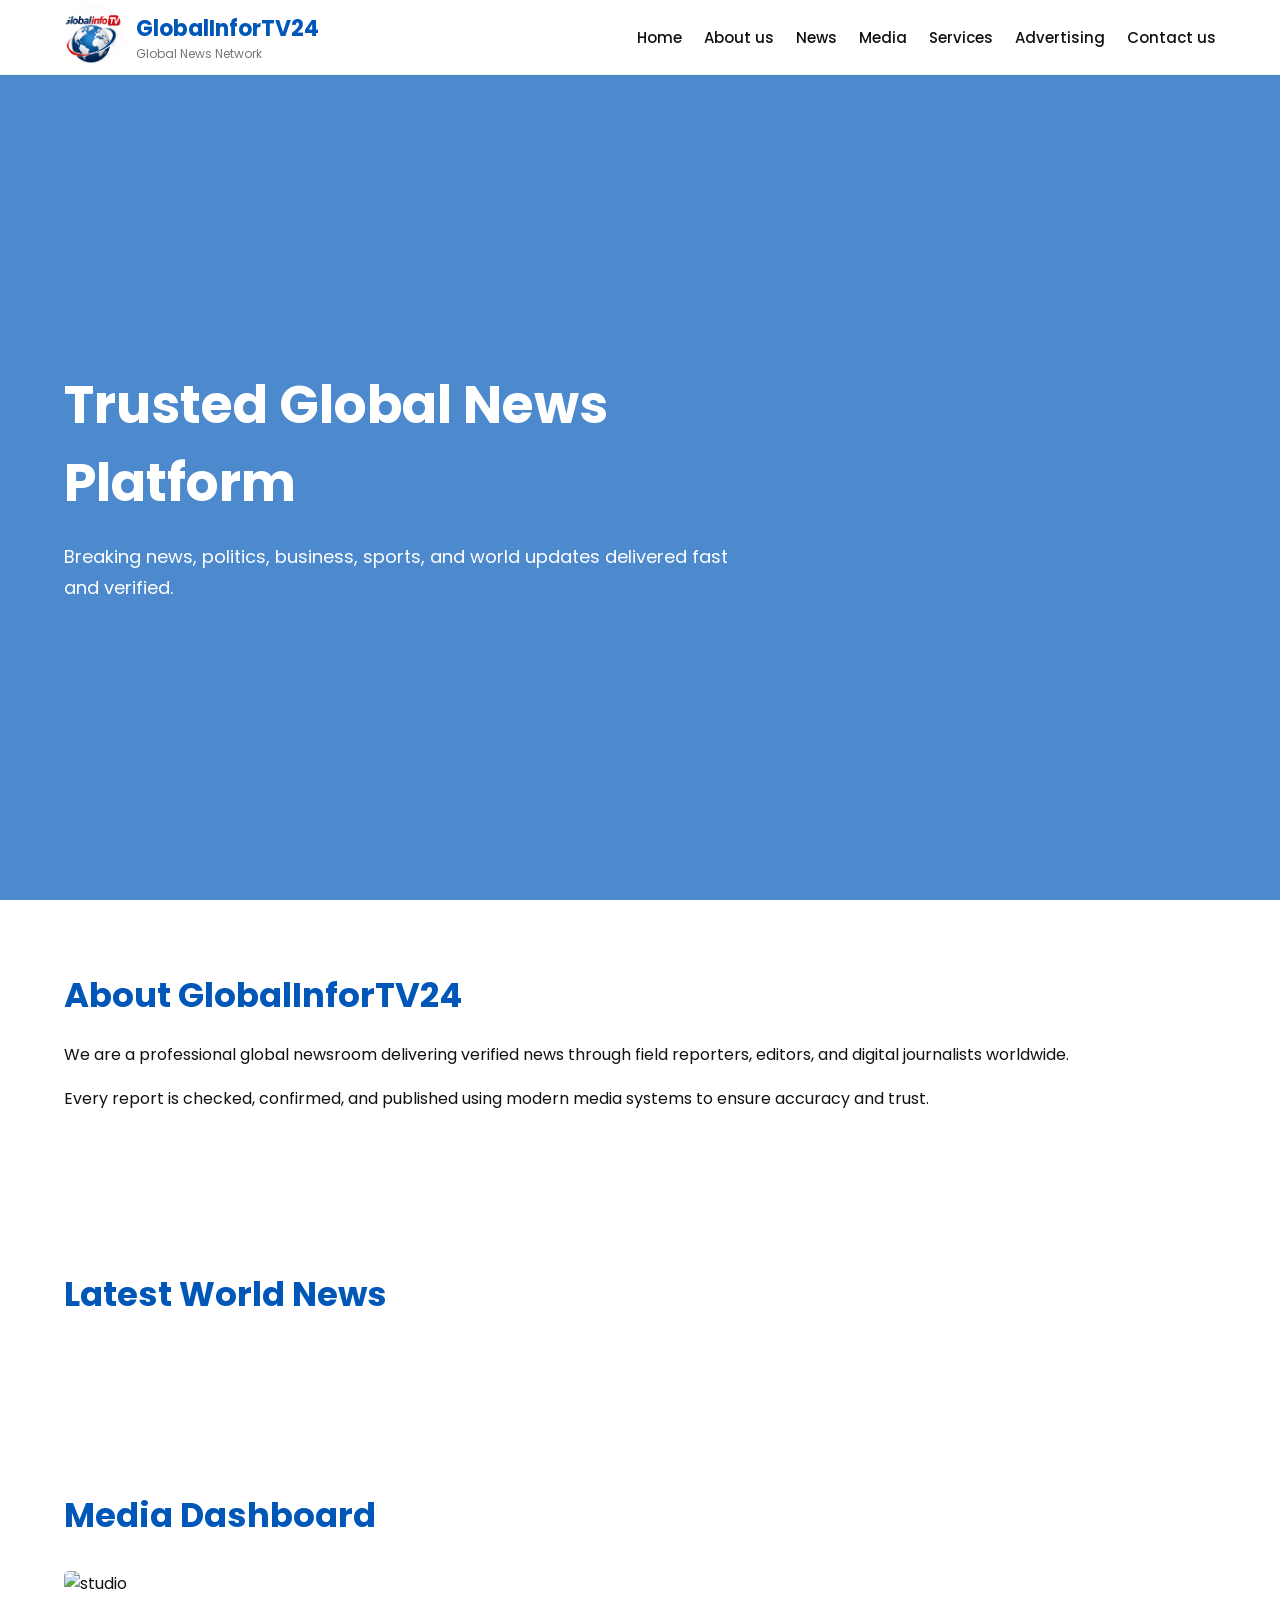
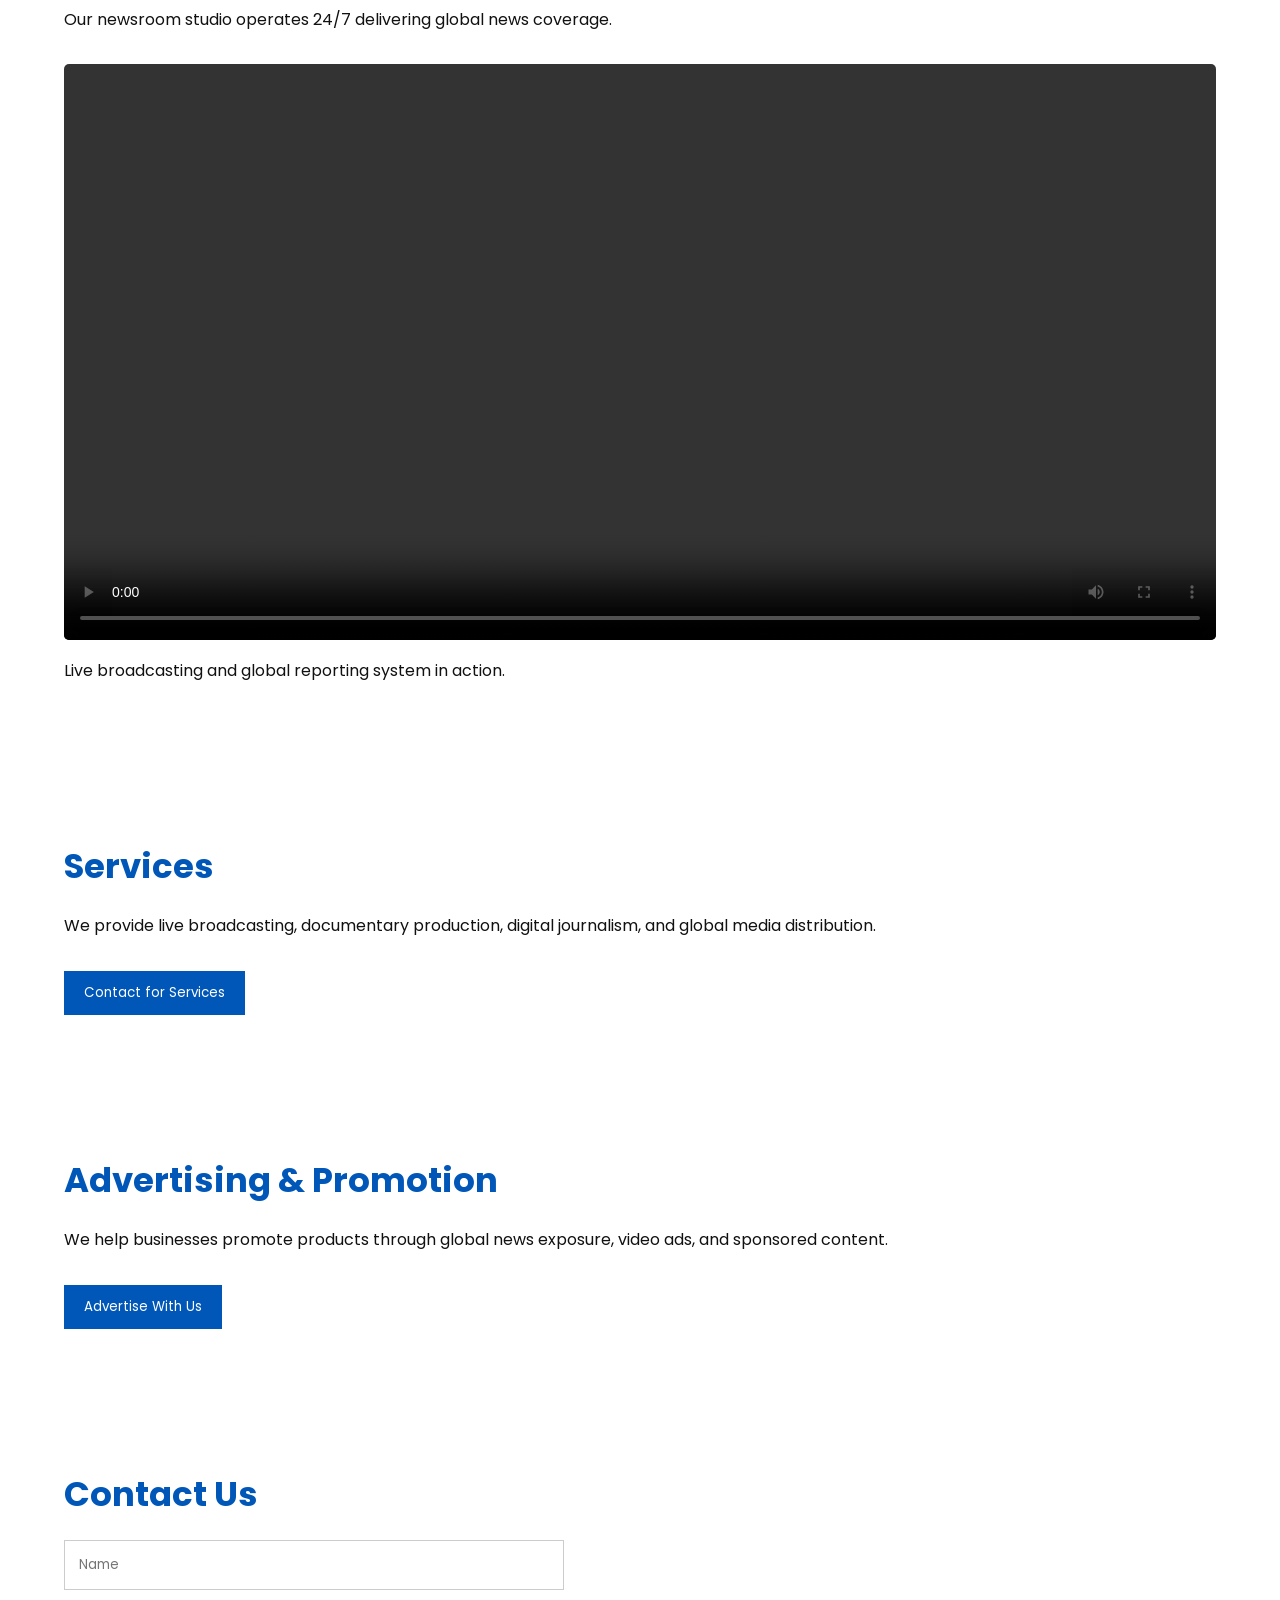
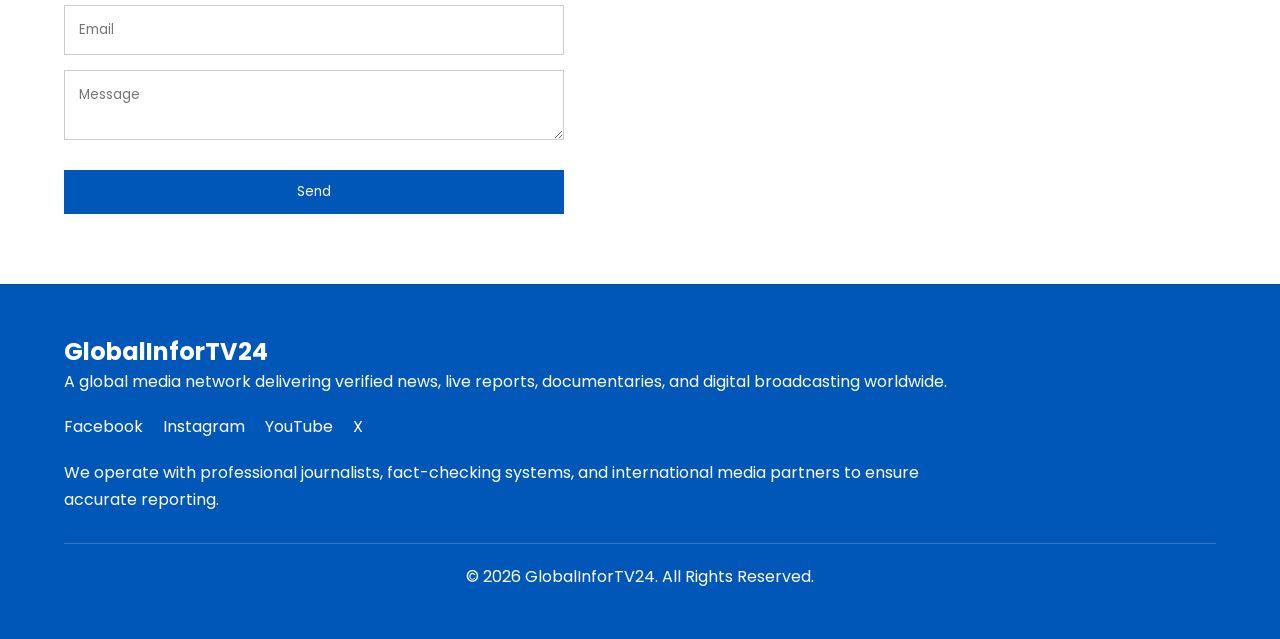
==== index.html @ d9d0fe55 "Update index.html" ====
<!DOCTYPE html>
<html lang="en">
<head>
<meta charset="UTF-8"/>
<meta name="viewport" content="width=device-width, initial-scale=1.0"/>
<title>GlobalInforTV24</title>

<link rel="stylesheet" href="index.css"/>

<link href="https://fonts.googleapis.com/css2?family=Poppins:wght@300;400;500;600;700&display=swap" rel="stylesheet">

<meta property="og:title" content="GlobalInforTV24">
<meta property="og:description" content="Latest world news, politics, business, entertainment and media updates.">
<meta property="og:image" content="https://g7techglob.github.io/Globalinfortv24.com/images/logo1.png">
<meta property="og:url" content="https://g7techglob.github.io/Globalinfortv24.com/">
<meta property="og:type" content="website">

  <!-- Facebook / Open Graph -->
<meta property="og:title" content="GlobalInforTV24">
<meta property="og:description" content="Breaking news, politics, business, sports and world updates delivered fast and verified.">
<meta property="og:image" content="https://g7techglob.github.io/Globalinfortv24/images/logo1.png">
<meta property="og:url" content="https://g7techglob.github.io/Globalinfortv24/">
<meta property="og:type" content="website">

<!-- Recommended for better preview -->
<meta property="og:image:width" content="1200">
<meta property="og:image:height" content="630">

<!-- Twitter Card -->
<meta name="twitter:card" content="summary_large_image">
<meta name="twitter:title" content="GlobalInforTV24">
<meta name="twitter:description" content="Global news network delivering verified updates worldwide.">
<meta name="twitter:image" content="https://g7techglob.github.io/Globalinfortv24/images/logo1.png">
</head>

<body>

<!-- HEADER -->
  <header class="header">

  <!-- LOGO SECTION -->
  <div class="logo-section">

    <a href="index.html">
      <img src="images/logo1.webp" alt="Logo" class="logo-img">
    </a>

    <div>
      <h1>GlobalInforTV24</h1>
      <p>Global News Network</p>
    </div>

  </div>

  <!-- SIDEBAR NAV -->
  <nav class="navbar" id="navbar">
    <a href="index.html">Home</a>
    <a href="about.html">About us</a>
    <a href="news.html">News</a>
    <a href="media.html">Media</a>
    <a href="services.html">Services</a>
    <a href="advert.html">Advertising</a>
    <a href="contact.html">Contact us</a>
  </nav>

  <!-- MENU BUTTON -->
  <div class="menu-btn" id="menu-btn">
    ☰
  </div>

  </header>

<!-- HERO -->
<section class="hero" id="home">
  <div class="hero-text">
    <h2>Trusted Global News Platform</h2>
    <p>Breaking news, politics, business, sports, and world updates delivered fast and verified.</p>
  </div>
</section>

<!-- ABOUT -->
<section class="section" id="about">
  <h2>About GlobalInforTV24</h2>

  <p>
    We are a professional global newsroom delivering verified news through field reporters, editors, and digital journalists worldwide.
  </p>

  <p>
    Every report is checked, confirmed, and published using modern media systems to ensure accuracy and trust.
  </p>
</section>

<!-- NEWS (NO CARDS) -->
<!-- LIVE RSS NEWS -->
<section class="section" id="news">

  <h2>Latest World News</h2>

  <div id="rss-news-container" class="rss-grid"></div>

</section>


<!-- MEDIA (VIDEO + IMAGE DASHBOARD) -->
<section class="section" id="media">
  <h2>Media Dashboard</h2>

  <div class="media-block">
    <img src="https://images.unsplash.com/photo-1495020689067-958852a7765e" alt="studio">
    <p>Our newsroom studio operates 24/7 delivering global news coverage.</p>
  </div>

  <div class="media-block">
    <video controls>
      <source src="https://www.w3schools.com/html/mov_bbb.mp4" type="video/mp4">
    </video>
    <p>Live broadcasting and global reporting system in action.</p>
  </div>

</section>

<!-- SERVICES -->
<section class="section" id="services">
  <h2>Services</h2>

  <p>
    We provide live broadcasting, documentary production, digital journalism, and global media distribution.
  </p>

  <button>Contact for Services</button>
</section>

<!-- ADVERTISING -->
<section class="section" id="ads">
  <h2>Advertising & Promotion</h2>

  <p>
    We help businesses promote products through global news exposure, video ads, and sponsored content.
  </p>

  <button>Advertise With Us</button>
</section>

<!-- CONTACT -->
<section class="section" id="contact">
  <h2>Contact Us</h2>

  <form>
    <input type="text" placeholder="Name" required>
    <input type="email" placeholder="Email" required>
    <textarea placeholder="Message"></textarea>
    <button type="submit">Send</button>
  </form>
</section>

<!-- FOOTER -->
<footer class="footer">

  <div class="footer-content">

    <h2>GlobalInforTV24</h2>

    <p>
      A global media network delivering verified news, live reports, documentaries, and digital broadcasting worldwide.
    </p>

    <div class="social-links">
      <a href="https://www.facebook.com/share/1JtcqqwzTn/">Facebook</a>
      <a href="#">Instagram</a>
      <a href="#">YouTube</a>
      <a href="#">X</a>
    </div>

    <p class="footer-extra">
      We operate with professional journalists, fact-checking systems, and international media partners to ensure accurate reporting.
    </p>

  </div>

  <div class="footer-bottom">
    <p>© 2026 GlobalInforTV24. All Rights Reserved.</p>
  </div>

</footer>

<script src="index.js"></script>
</body>
</html>
---- index.css ----
*{
  margin:0;
  padding:0;
  box-sizing:border-box;
  font-family:Poppins,sans-serif;
}

html{
  scroll-behavior:smooth;
}

body{
  width:100%;
  overflow-x:hidden;
  background:#fff;
  color:#111;
}

/* ================= HEADER ================= */

.header{
  position:fixed;
  top:0;
  left:0;
  width:100%;
  height:75px;
  background:#fff;
  display:flex;
  justify-content:space-between;
  align-items:center;
  padding:0 5%;
  border-bottom:1px solid #eee;
  z-index:10000;
}

/* LOGO */

.logo-section{
  display:flex;
  align-items:center;
  gap:10px;
}
.logo-section{
  display:flex;
  align-items:center;
  gap:12px;
}

.logo-img{
  width:60px;
  height:60px;
  border-radius:50%;
  object-fit:cover;
}

.logo{
  width:42px;
  height:42px;
  background:#0057b8;
  color:#fff;
  display:flex;
  align-items:center;
  justify-content:center;
  border-radius:50%;
  font-weight:700;
  font-size:20px;
}

.logo-section h1{
  font-size:22px;
  color:#0057b8;
}

.logo-section p{
  font-size:12px;
  color:#777;
}

/* ================= DESKTOP NAV ================= */

.navbar{
  display:flex;
  align-items:center;
  gap:22px;
}

.navbar a{
  text-decoration:none;
  color:#111;
  font-size:15px;
  font-weight:500;
  transition:0.3s;
}

.navbar a:hover{
  color:#0057b8;
}

/* ================= MENU BUTTON ================= */

.menu-btn{
  display:none;
  font-size:28px;
  cursor:pointer;
  color:#111;
  z-index:11000;
  user-select:none;
}

/* ================= HERO ================= */

.hero{
  width:100%;
  min-height:100vh;
  padding:130px 5% 60px;
  background:
  linear-gradient(rgba(0,87,184,0.7), rgba(0,87,184,0.7)),
  url("https://images.unsplash.com/photo-1495020689067-958852a7765e?q=80&w=1600&auto=format&fit=crop");

  background-size:cover;
  background-position:center;
  display:flex;
  align-items:center;
  color:#fff;
}

.hero-text{
  max-width:700px;
}

.hero h2{
  font-size:52px;
  margin-bottom:20px;
}

.hero p{
  font-size:18px;
  line-height:1.7;
}

/* ================= SECTIONS ================= */

.section{
  padding:70px 5%;
}

.section h2{
  font-size:34px;
  margin-bottom:20px;
  color:#0057b8;
}

.section p{
  line-height:1.8;
  margin-bottom:15px;
}

/* ================= NEWS ================= */

.news-item{
  display:flex;
  gap:25px;
  margin-top:30px;
  align-items:center;
}

.news-item img{
  width:320px;
  height:200px;
  object-fit:cover;
}

/* ================= MEDIA ================= */

.media-block{
  margin-top:30px;
}

.media-block img,
.media-block video{
  width:100%;
  border-radius:5px;
}

.media-block p{
  margin-top:10px;
}

/* ================= BUTTONS ================= */

button{
  padding:12px 20px;
  background:#0057b8;
  color:#fff;
  border:none;
  cursor:pointer;
  margin-top:15px;
}

/* ================= FORM ================= */

form{
  display:flex;
  flex-direction:column;
  gap:15px;
  max-width:500px;
}

input,
textarea{
  padding:14px;
  border:1px solid #ccc;
  outline:none;
  width:100%;
}

/* ================= FOOTER ================= */

.footer{
  background:#0057b8;
  color:#fff;
  padding:50px 5%;
}

.footer-content{
  max-width:900px;
}

.social-links{
  display:flex;
  gap:20px;
  margin:20px 0;
}

.social-links a{
  color:#fff;
  text-decoration:none;
}

.footer-extra{
  margin-top:15px;
  line-height:1.7;
}

.footer-bottom{
  margin-top:30px;
  padding-top:20px;
  border-top:1px solid rgba(255,255,255,0.2);
  text-align:center;
}

/* ================= MOBILE ================= */

@media(max-width:900px){

  /* SHOW 3 LINE BUTTON */
  .menu-btn{
    display:block;
  }

  /* MOBILE NAVBAR */
  .navbar{
    position:fixed;
    top:0;
    right:-260px;
    width:240px;
    height:100vh;
    background:#fff;
    flex-direction:column;
    align-items:flex-start;
    padding:90px 25px;
    gap:20px;
    transition:0.3s;
    box-shadow:-5px 0 15px rgba(0,0,0,0.08);
  }

  .navbar.active{
    right:0;
  }

  .news-item{
    flex-direction:column;
    align-items:flex-start;
  }

  .news-item img{
    width:100%;
    height:auto;
  }

  .hero h2{
    font-size:32px;
  }

  .hero p{
    font-size:16px;
  }

  .logo-section h1{
    font-size:17px;
  }

}

/* EXTRA SMALL */

@media(max-width:500px){

  .header{
    padding:0 4%;
  }

  .hero{
    padding-top:110px;
  }

  .hero h2{
    font-size:28px;
  }

  .section h2{
    font-size:26px;
  }

}
/* =========================
   LIVE RSS NEWS
========================= */

.rss-grid{
  display:grid;
  grid-template-columns:repeat(auto-fit,minmax(300px,1fr));
  gap:20px;
  margin-top:30px;
}

.rss-card{
  background:#fff;
  border-radius:12px;
  overflow:hidden;
  box-shadow:0 4px 12px rgba(0,0,0,0.1);
  transition:0.3s;
}

.rss-card:hover{
  transform:translateY(-5px);
}

.rss-card img{
  width:100%;
  height:200px;
  object-fit:cover;
}

.rss-content{
  padding:15px;
}

.rss-content h3{
  font-size:18px;
  margin-bottom:10px;
  color:#111;
}

.rss-content p{
  font-size:14px;
  color:#555;
  line-height:1.5;
}

.rss-content a{
  display:inline-block;
  margin-top:12px;
  padding:10px 18px;
  background:#0057b8;
  color:#fff;
  text-decoration:none;
  border-radius:6px;
}
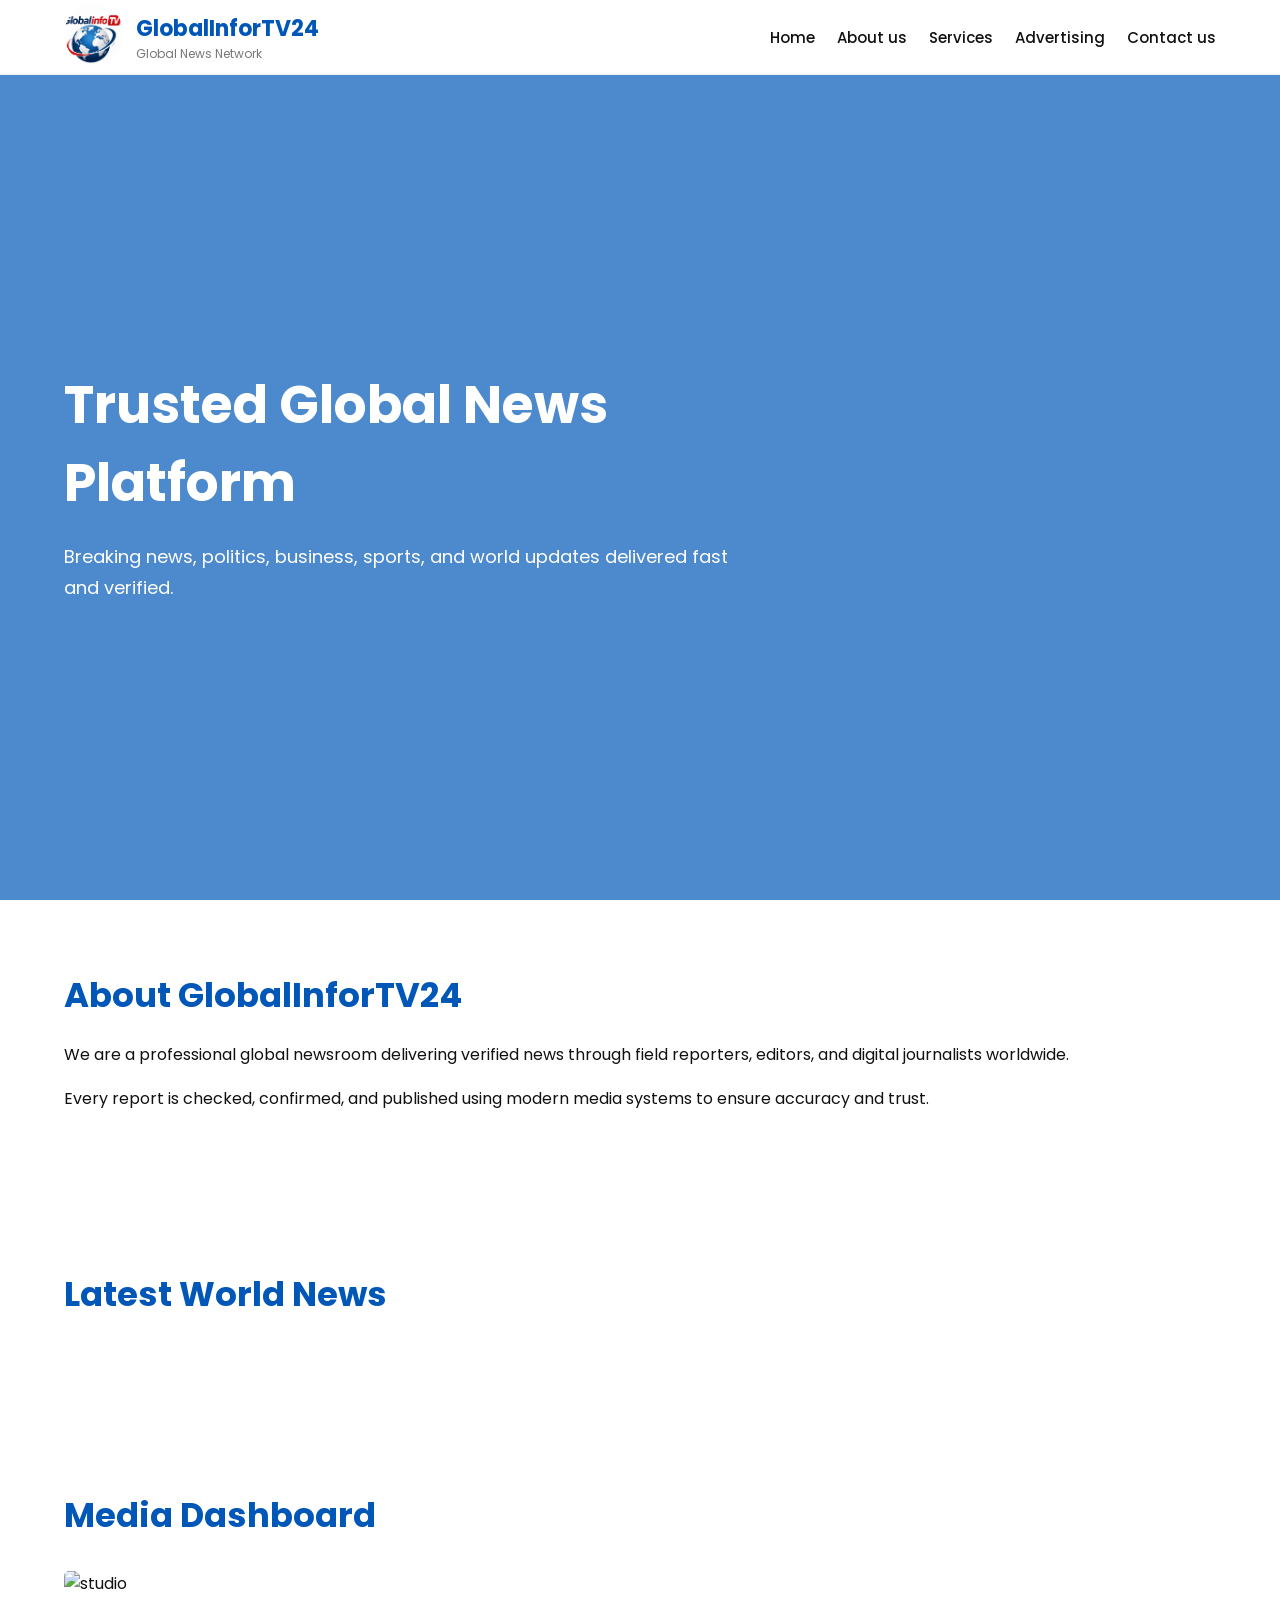
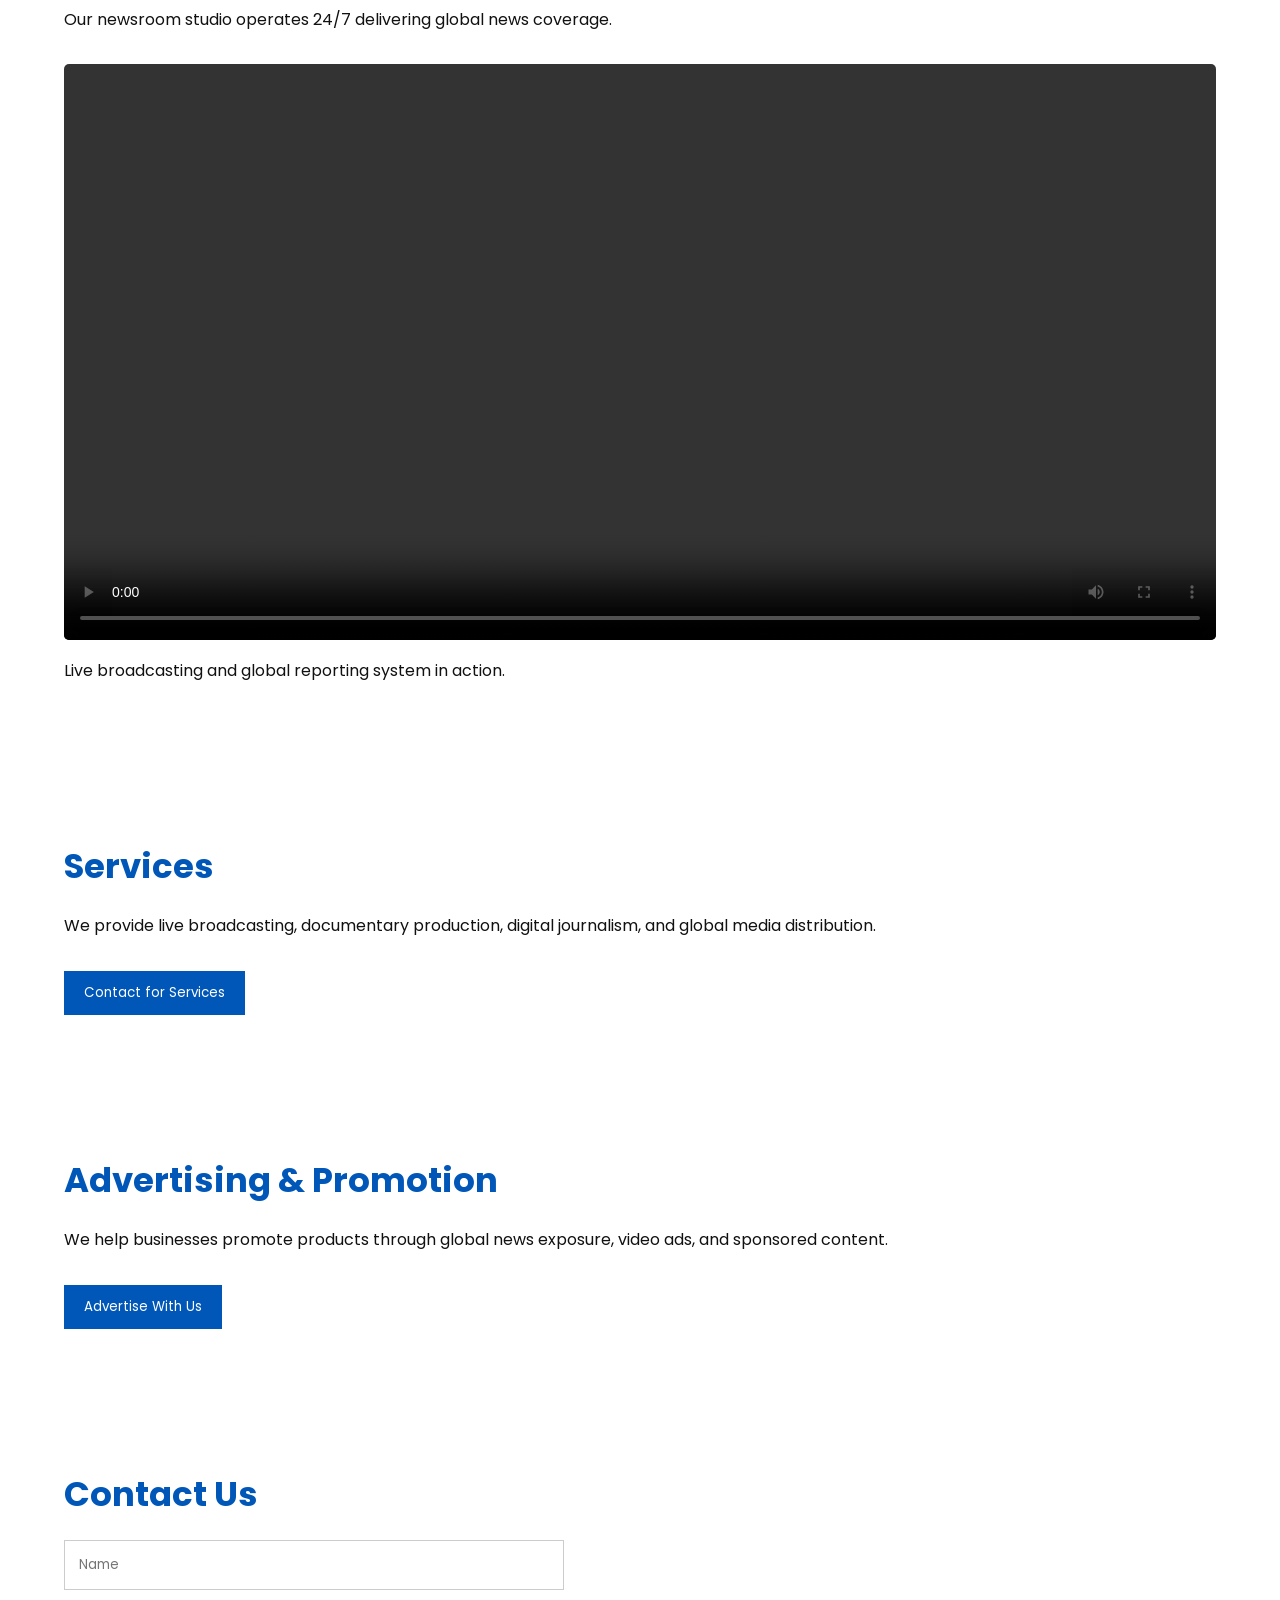
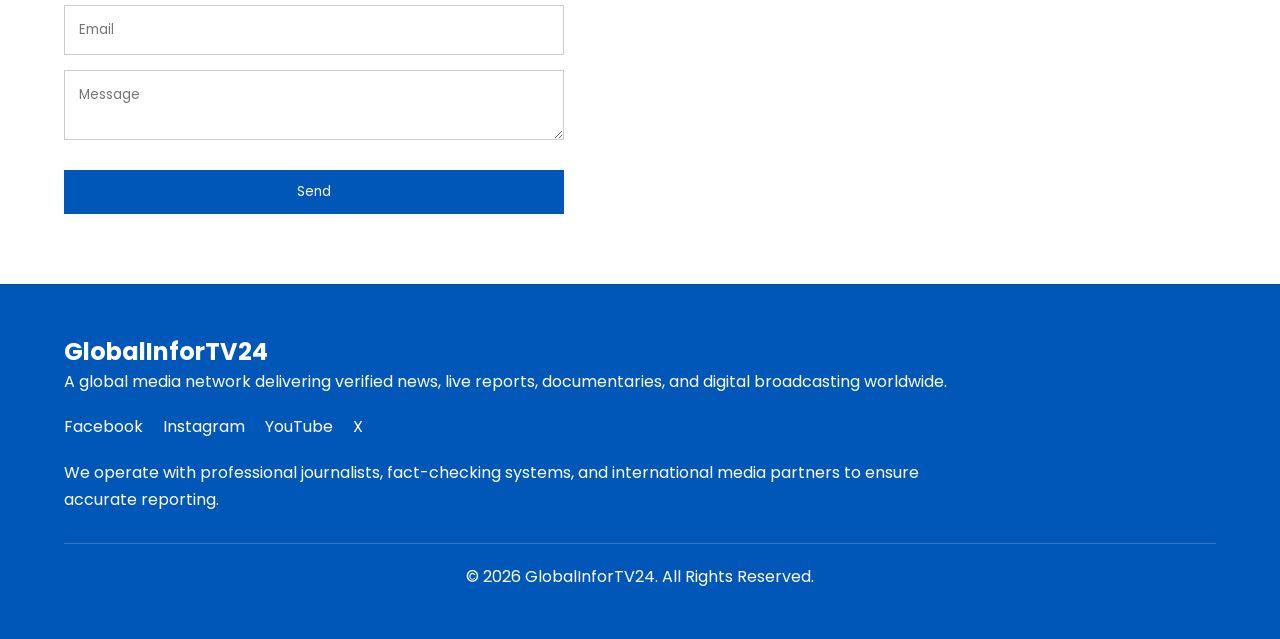
==== commit e30917c0: "Update index.html" ====
--- a/index.html
+++ b/index.html
@@ -31,6 +31,9 @@
 <meta name="twitter:title" content="GlobalInforTV24">
 <meta name="twitter:description" content="Global news network delivering verified updates worldwide.">
 <meta name="twitter:image" content="https://g7techglob.github.io/Globalinfortv24/images/logo1.png">
+
+  <meta http-equiv="Cache-Control" content="no-cache">
+
 </head>
 
 <body>
@@ -56,8 +59,8 @@
   <nav class="navbar" id="navbar">
     <a href="index.html">Home</a>
     <a href="about.html">About us</a>
-    <a href="news.html">News</a>
-    <a href="media.html">Media</a>
+    
+  
     <a href="services.html">Services</a>
     <a href="advert.html">Advertising</a>
     <a href="contact.html">Contact us</a>
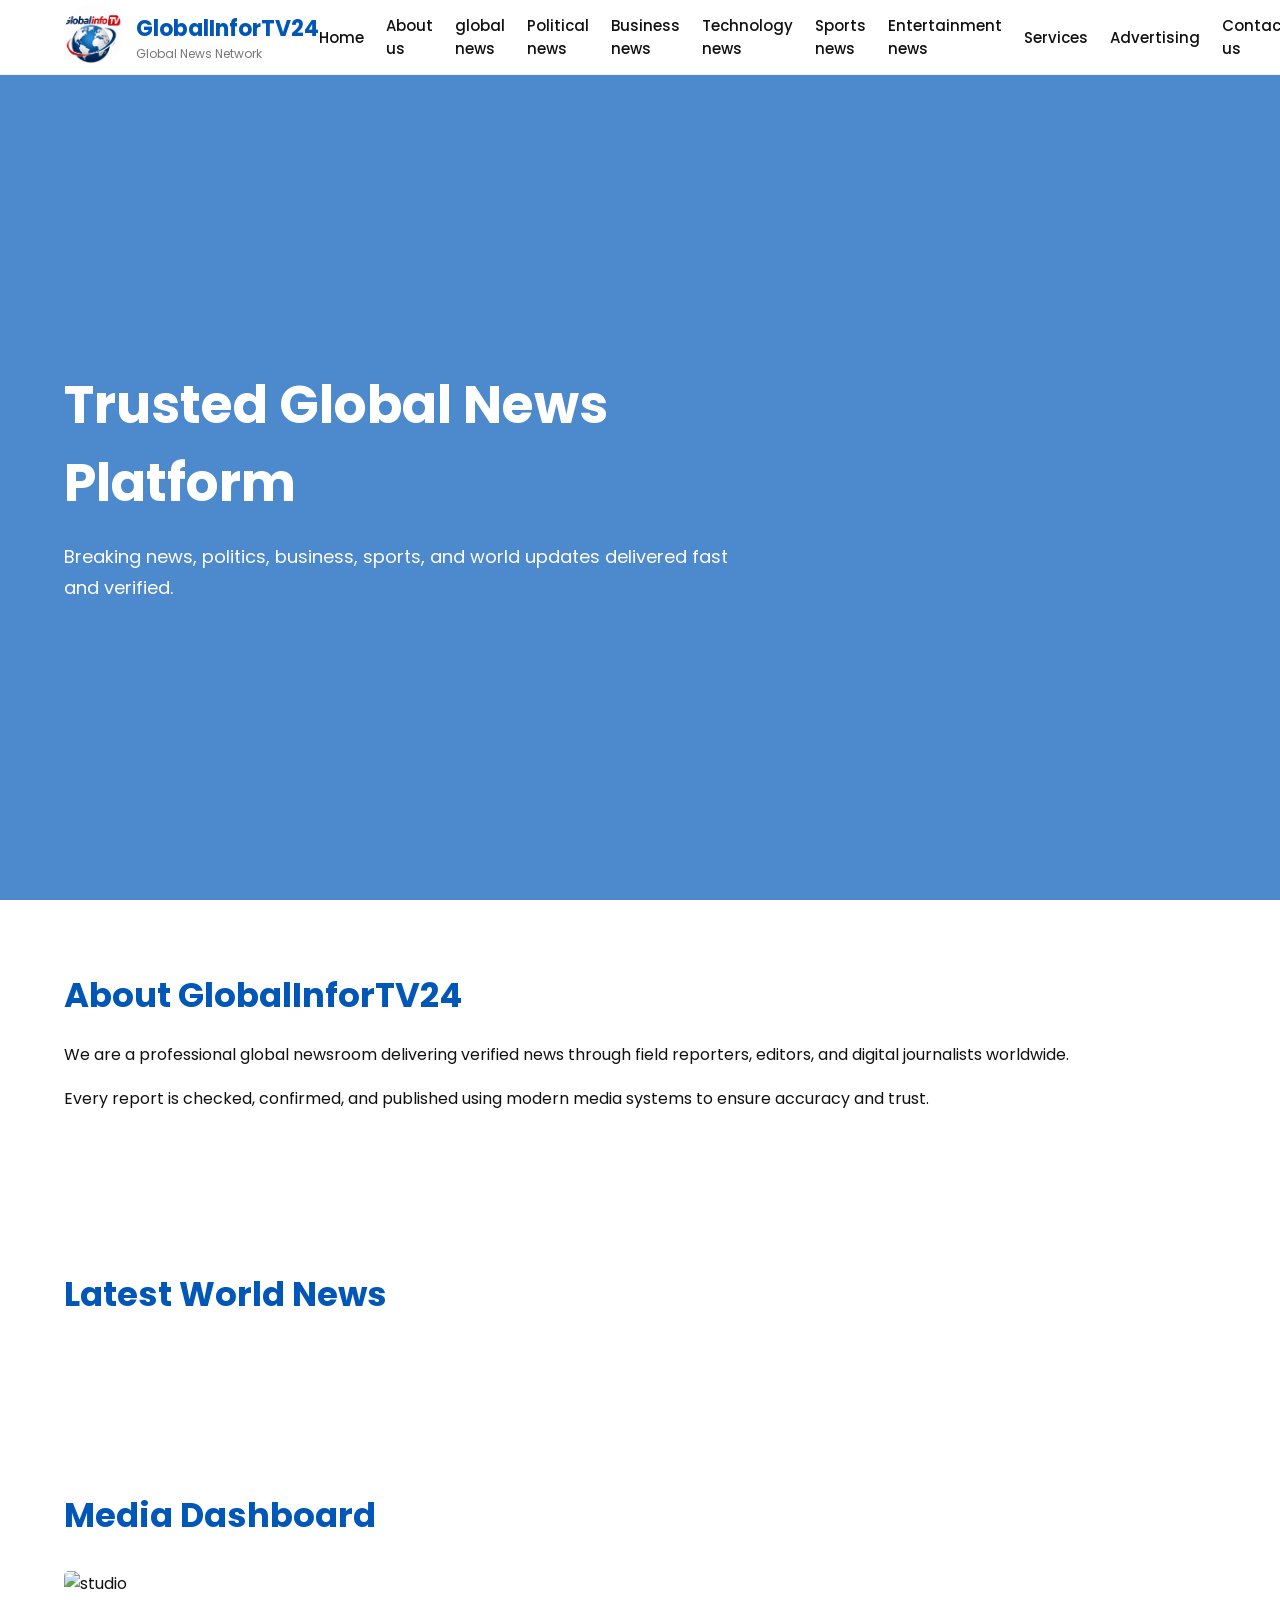
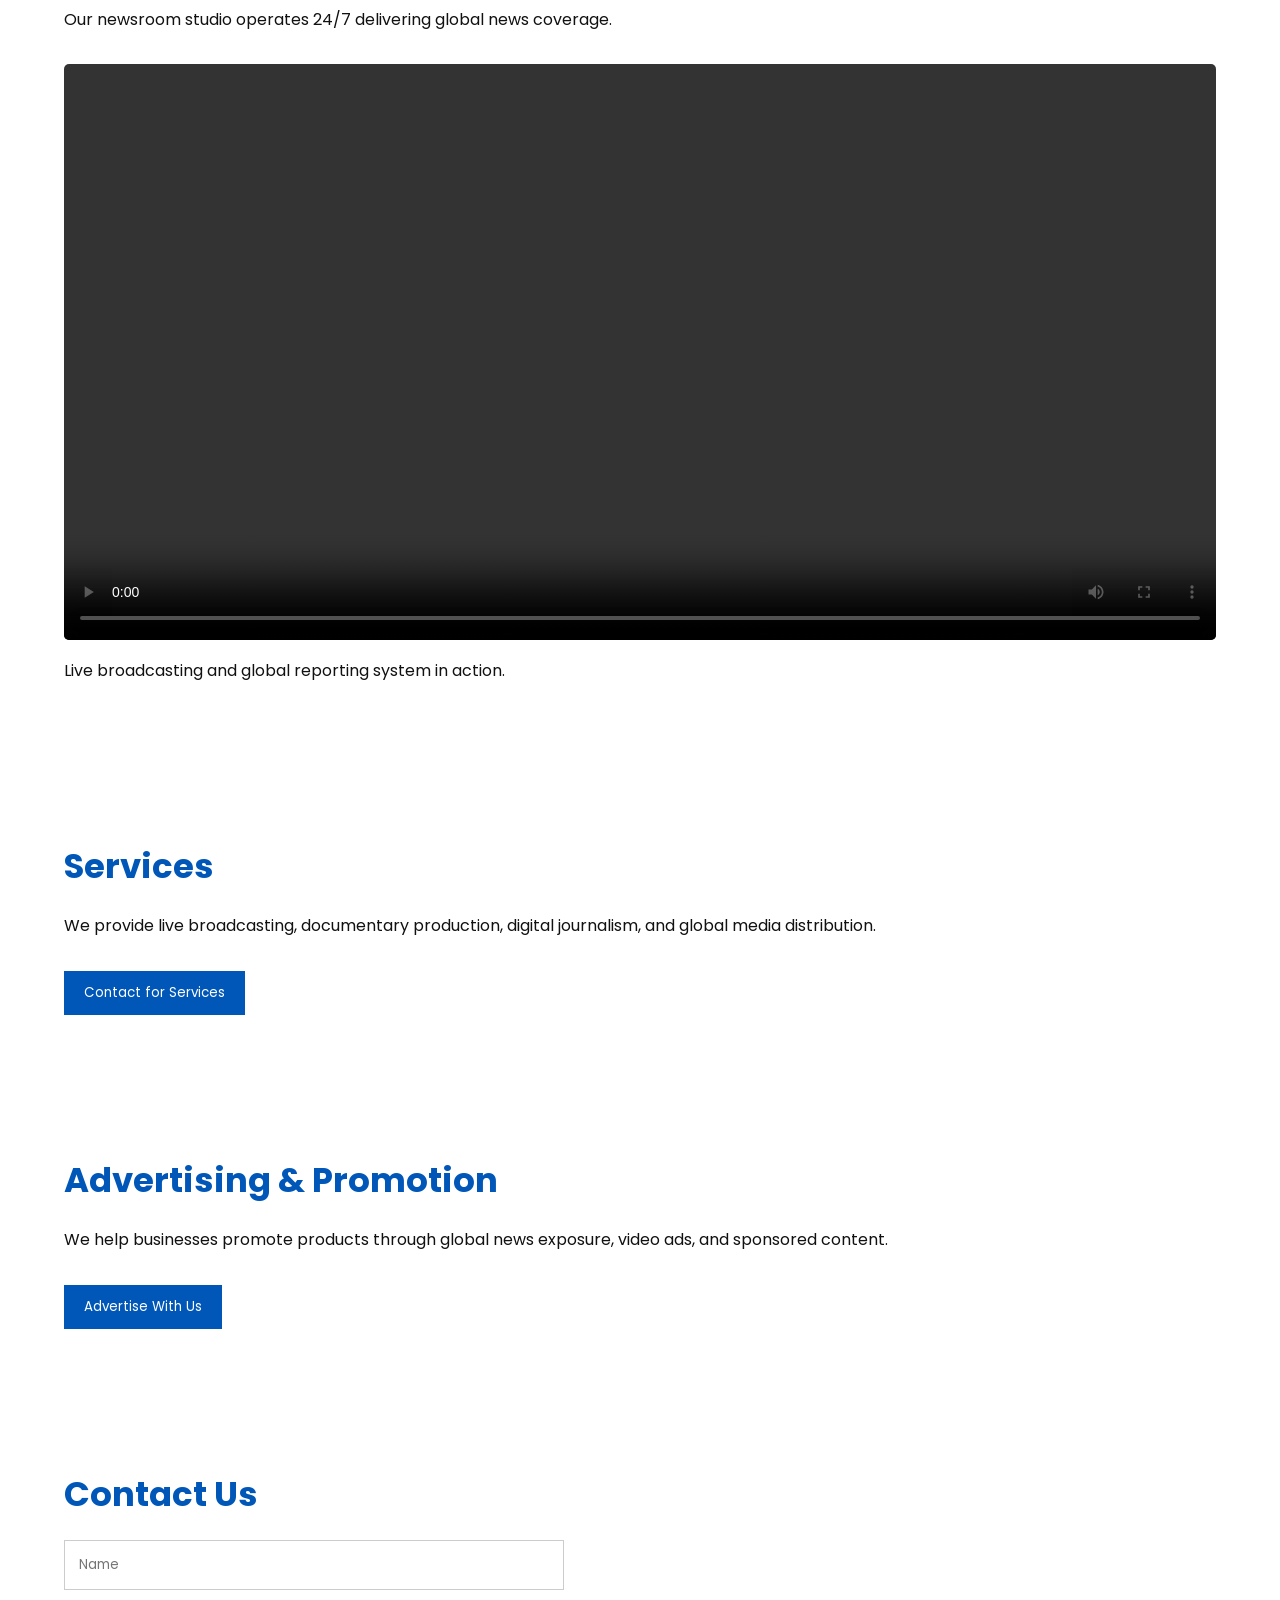
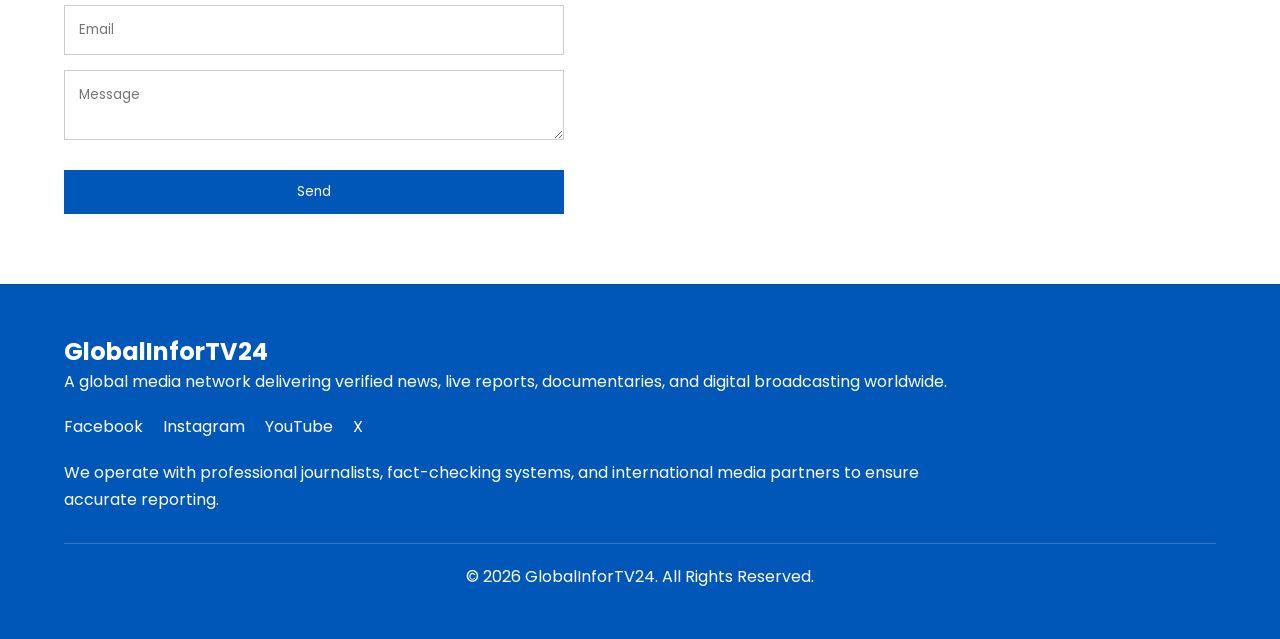
==== commit bae7dcc2: "Update index.html" ====
--- a/index.html
+++ b/index.html
@@ -59,7 +59,12 @@
   <nav class="navbar" id="navbar">
     <a href="index.html">Home</a>
     <a href="about.html">About us</a>
-    
+    <a href="world.html">global news</a>
+      <a href="politics.html">Political news</a>
+      <a href="business.html">Business news</a>
+      <a href="technology.html">Technology news</a>
+      <a href="sport.html">Sports news</a>
+      <a href="entertainment.html">Entertainment news</a>
   
     <a href="services.html">Services</a>
     <a href="advert.html">Advertising</a>
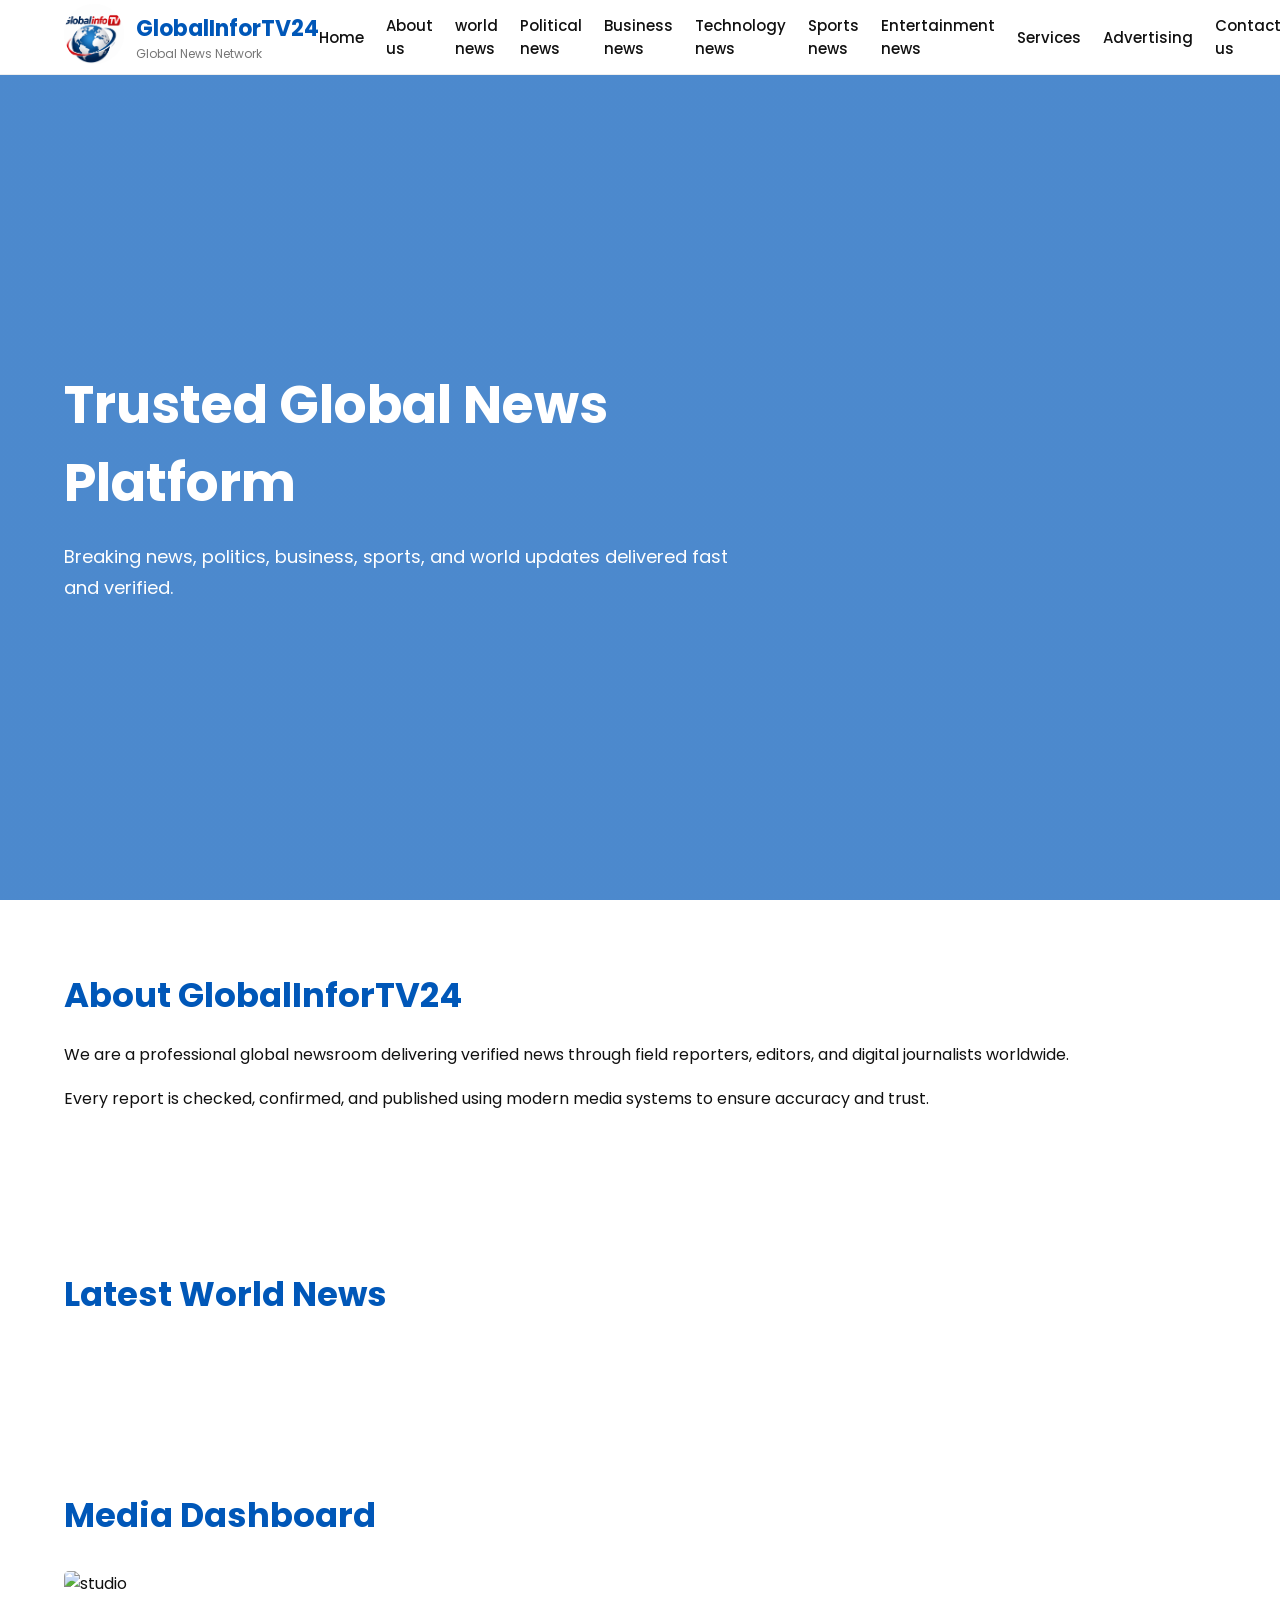
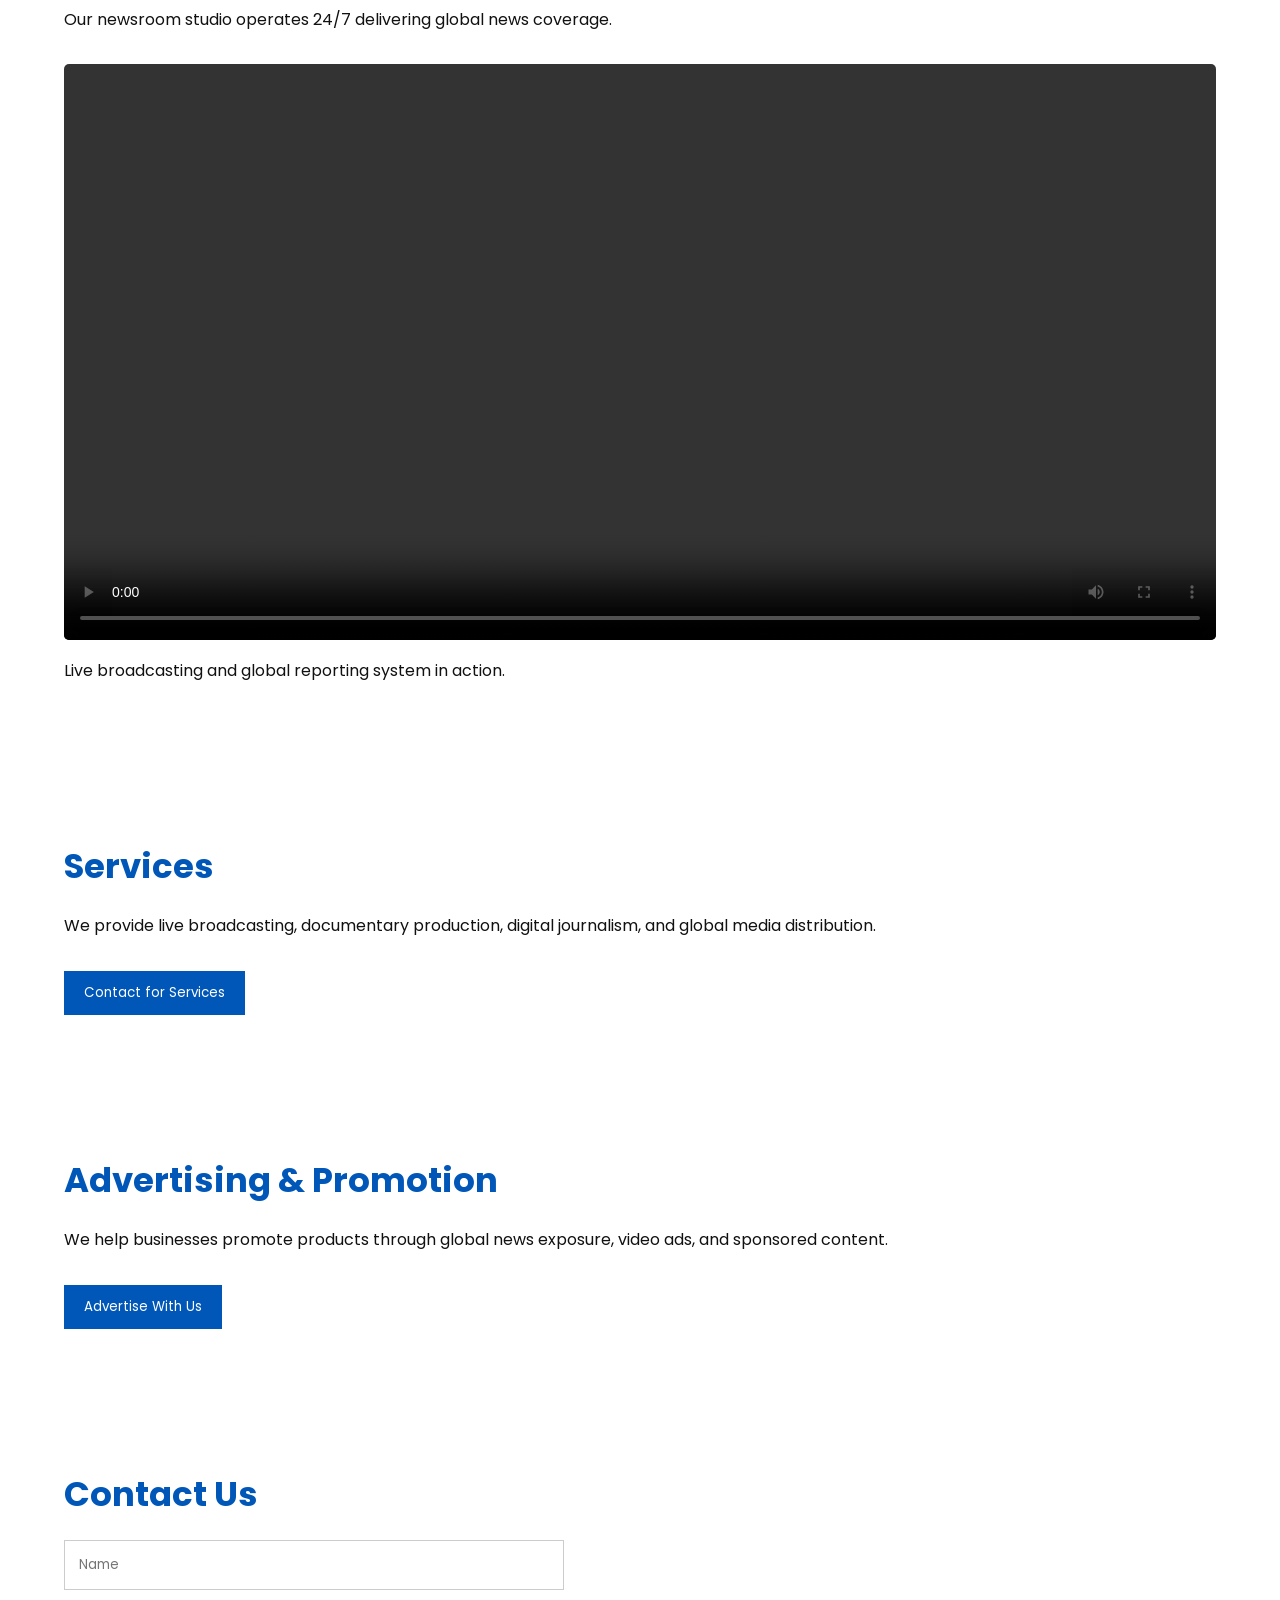
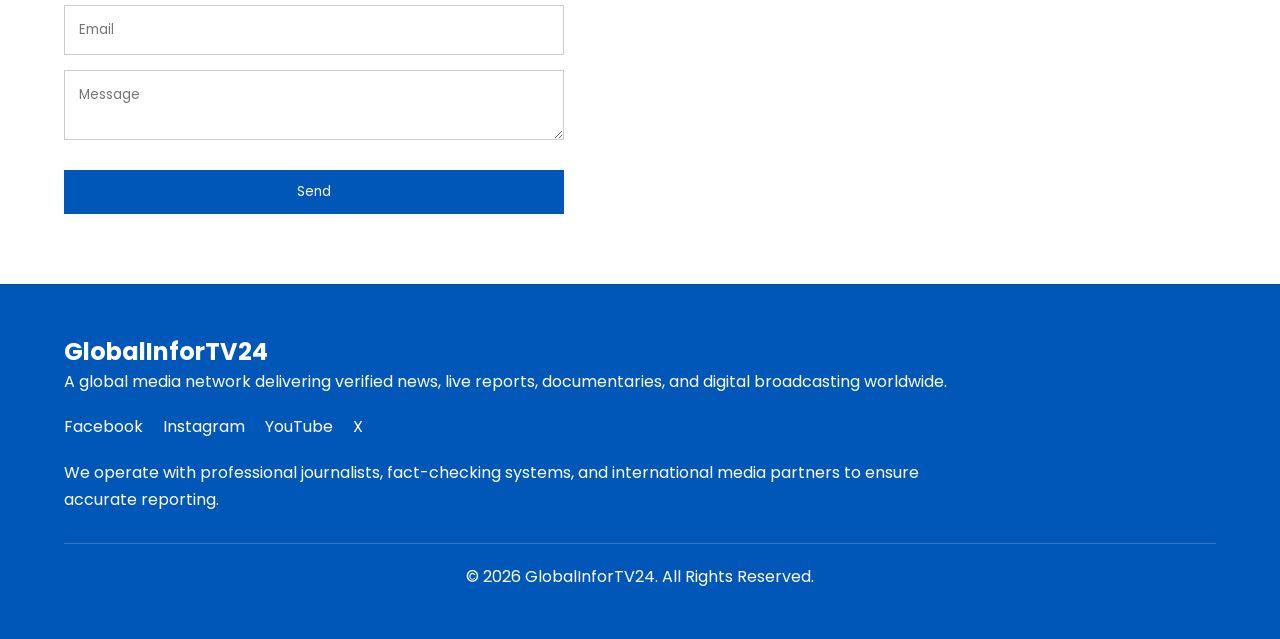
==== commit 37b2c1ce: "Update index.html" ====
--- a/index.html
+++ b/index.html
@@ -59,7 +59,7 @@
   <nav class="navbar" id="navbar">
     <a href="index.html">Home</a>
     <a href="about.html">About us</a>
-    <a href="world.html">global news</a>
+    <a href="world.html">world news</a>
       <a href="politics.html">Political news</a>
       <a href="business.html">Business news</a>
       <a href="technology.html">Technology news</a>
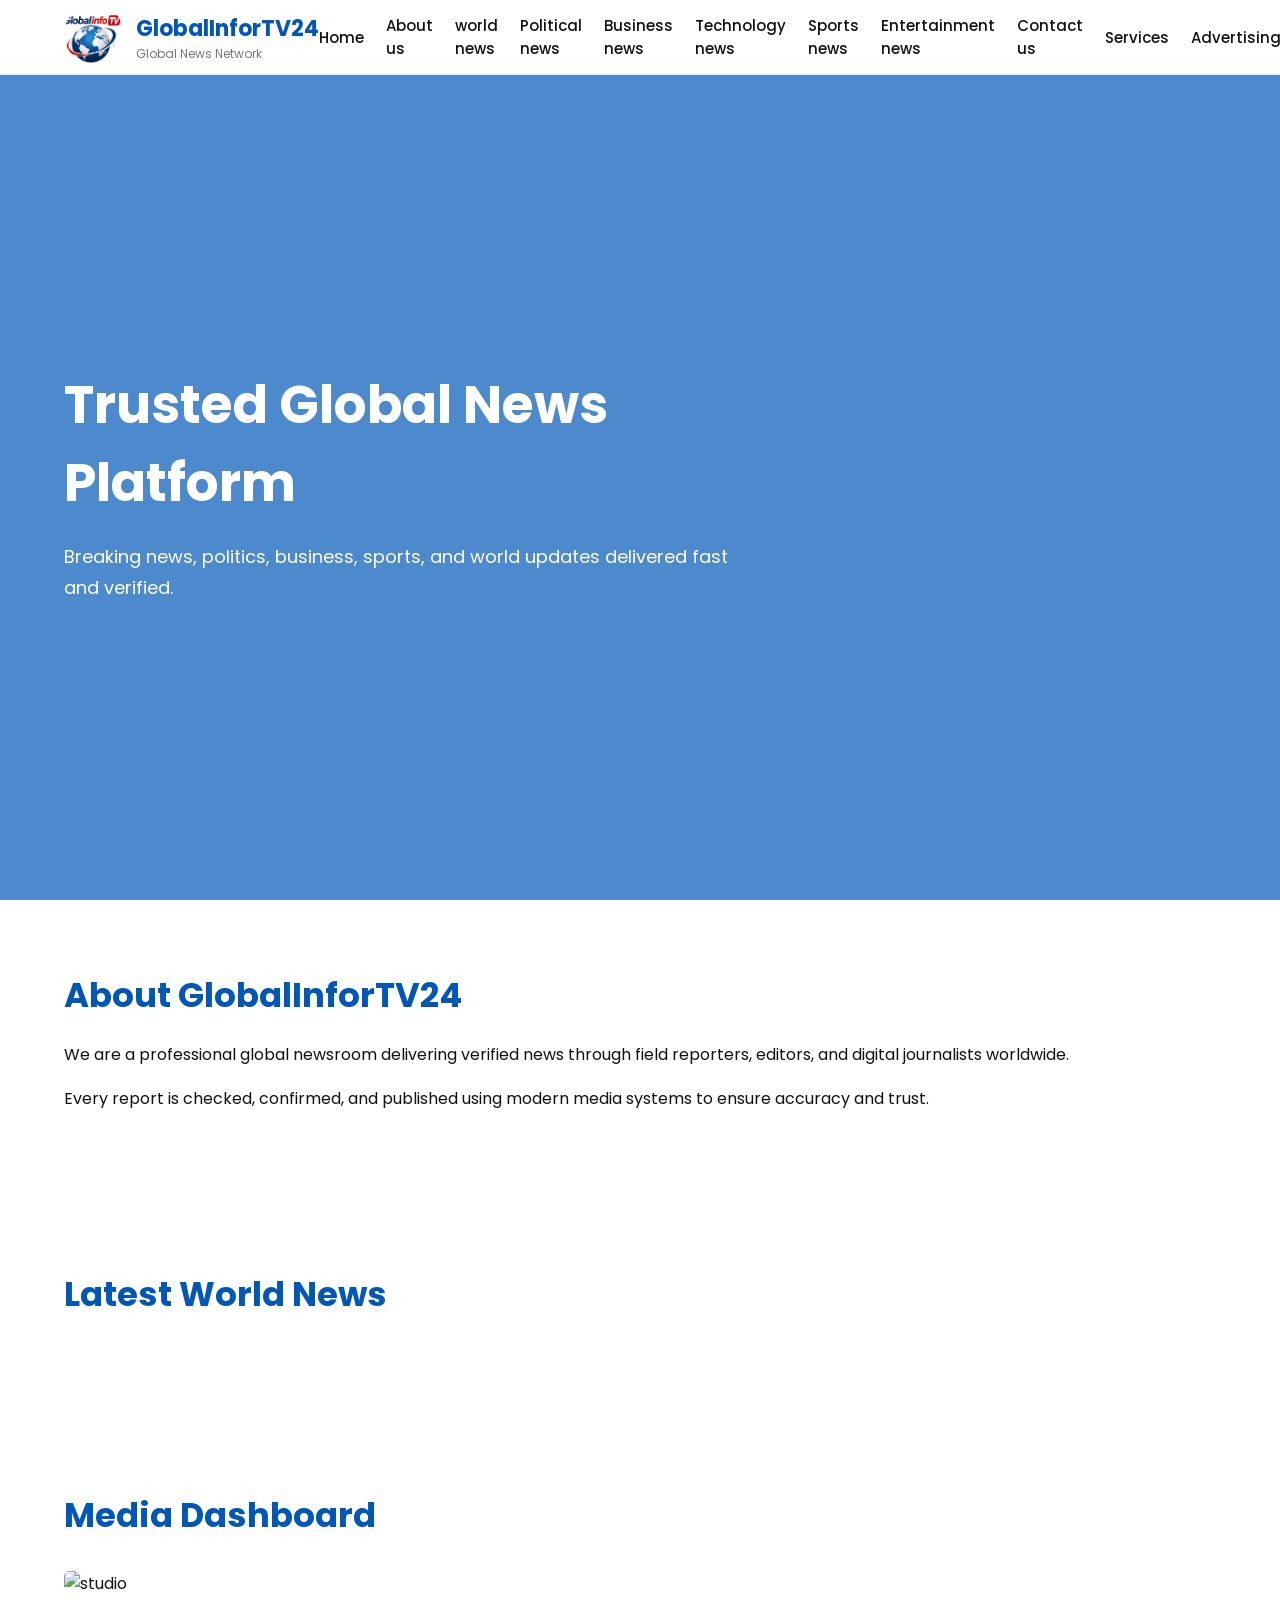
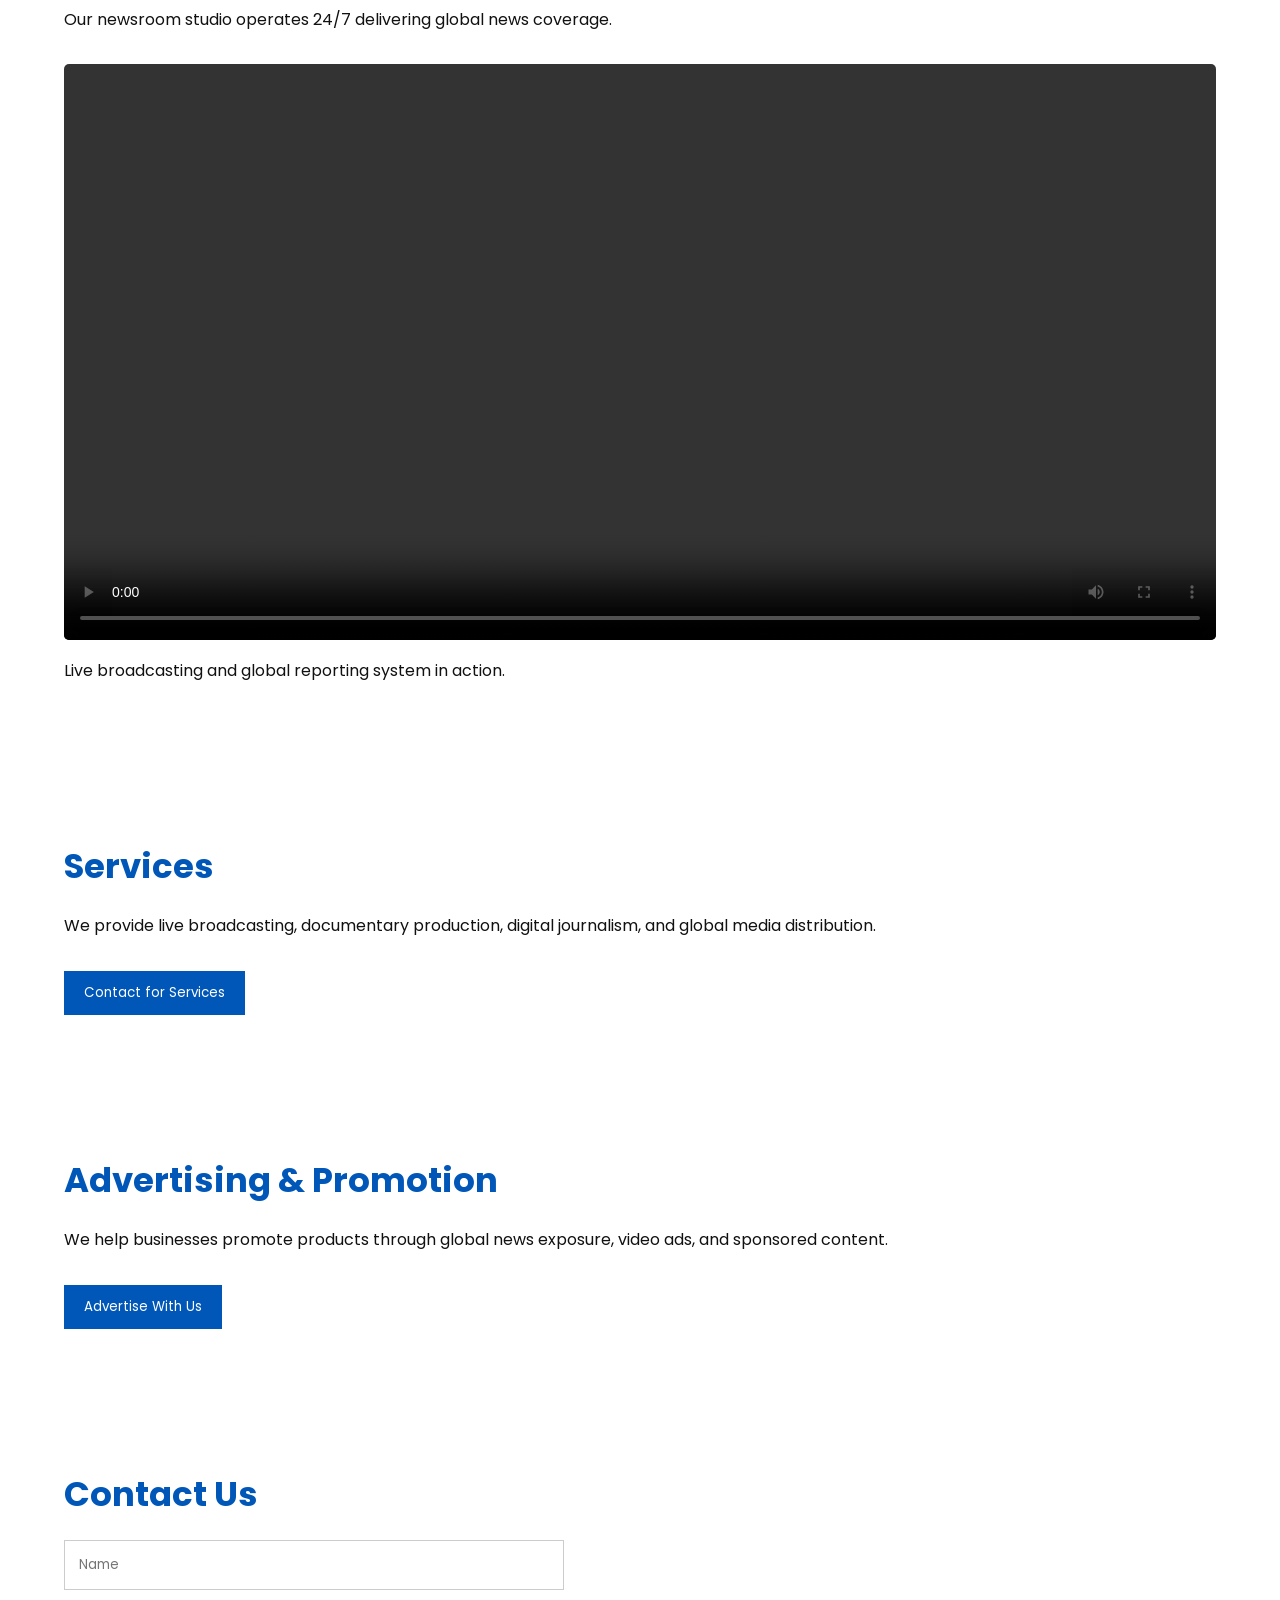
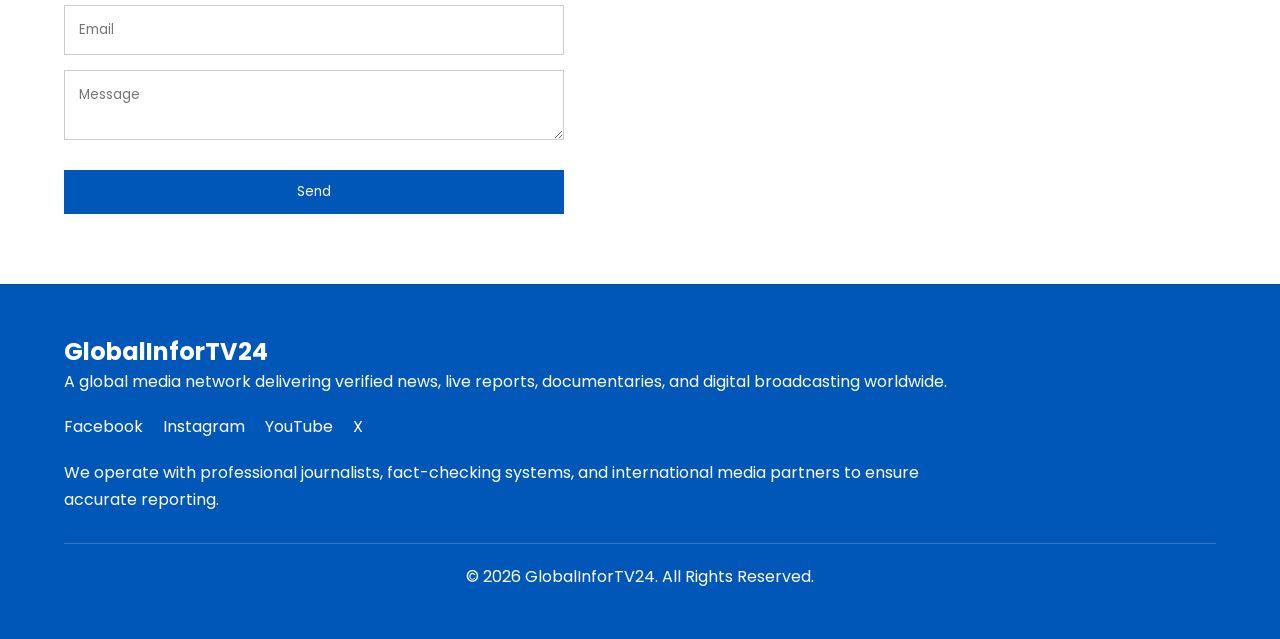
==== commit 5c008c7f: "Update index.html" ====
--- a/index.html
+++ b/index.html
@@ -65,10 +65,10 @@
       <a href="technology.html">Technology news</a>
       <a href="sport.html">Sports news</a>
       <a href="entertainment.html">Entertainment news</a>
-  
+  <a href="contact.html">Contact us</a>
     <a href="services.html">Services</a>
     <a href="advert.html">Advertising</a>
-    <a href="contact.html">Contact us</a>
+    <a href="privacy.html">privacy policy</a>
   </nav>
 
   <!-- MENU BUTTON -->
